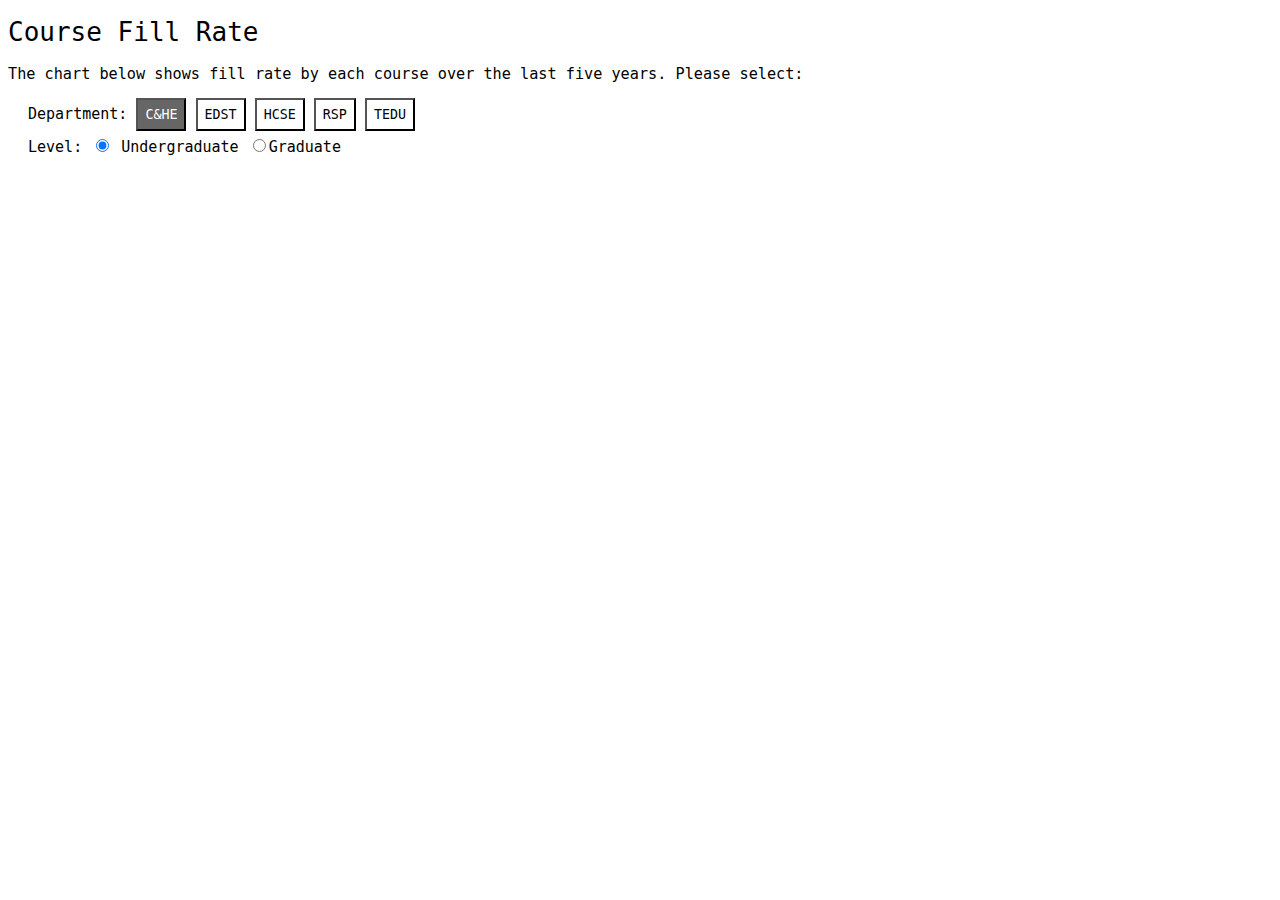
==== index.html @ 7ca92d27 "controls" ====
<!-- Code from d3-graph-gallery.com -->
<!DOCTYPE html>
<meta charset="utf-8">

<head>
  <link rel="stylesheet" href="style.css">
  <script src="https://d3js.org/d3.v4.js"></script>
  <script src="https://d3js.org/d3-scale-chromatic.v1.min.js"></script>
  <link href="https://fonts.googleapis.com/css?family=Roboto" rel="stylesheet">
</head>


<body>
    <div id ='mainheader' class='center'>
        <h1>Course Fill Rate</h1>
        <h3>The chart below shows fill rate by each course over the last five years. Please select:</h3>
       <div class='row'> 
          <div id='department'>Department: 
                <button class="btn active" name="C&HE">C&HE</button>
                <button class="btn" name="EDST">EDST</button>
                <button class="btn" name="HCSE">HCSE</button>
                <button class="btn" name="RSP">RSP</button>
                <button class="btn" name="TEDU">TEDU</button>
          </div>
          <div id='level_gr'>
              <label for="level_label">Level:</label>
              <input type="radio" name="level" id="Undergraduate" class ='gradlevel' value="Undergraduate"> Undergraduate</>
              <input type="radio" name="level" id="Graduate" class ='gradlevel' value="Graduate">Graduate</>
            </div>
      </div>
      </div>
  <div id="dataviz" class='center'></div>

  <script src='chart.js'></script>
</body>
---- style.css ----
h1,h3 {
    font-family: monospace;
    font-weight: 100;
}

#department, #level_gr{
  padding-left: 20px;
  font-family: monospace;
  font-size: 15px;
  
}

#level_gr{
    padding-top: 5px;
    padding-bottom: 15px;
}

button {

    padding: 7px;
    font-family: monospace;
    background-color: white;
    cursor: pointer;
  }

 .tooltip{
      position: absolute;
  }

  .active, .btn:hover {
    background-color: #666;
    color: white;
  }
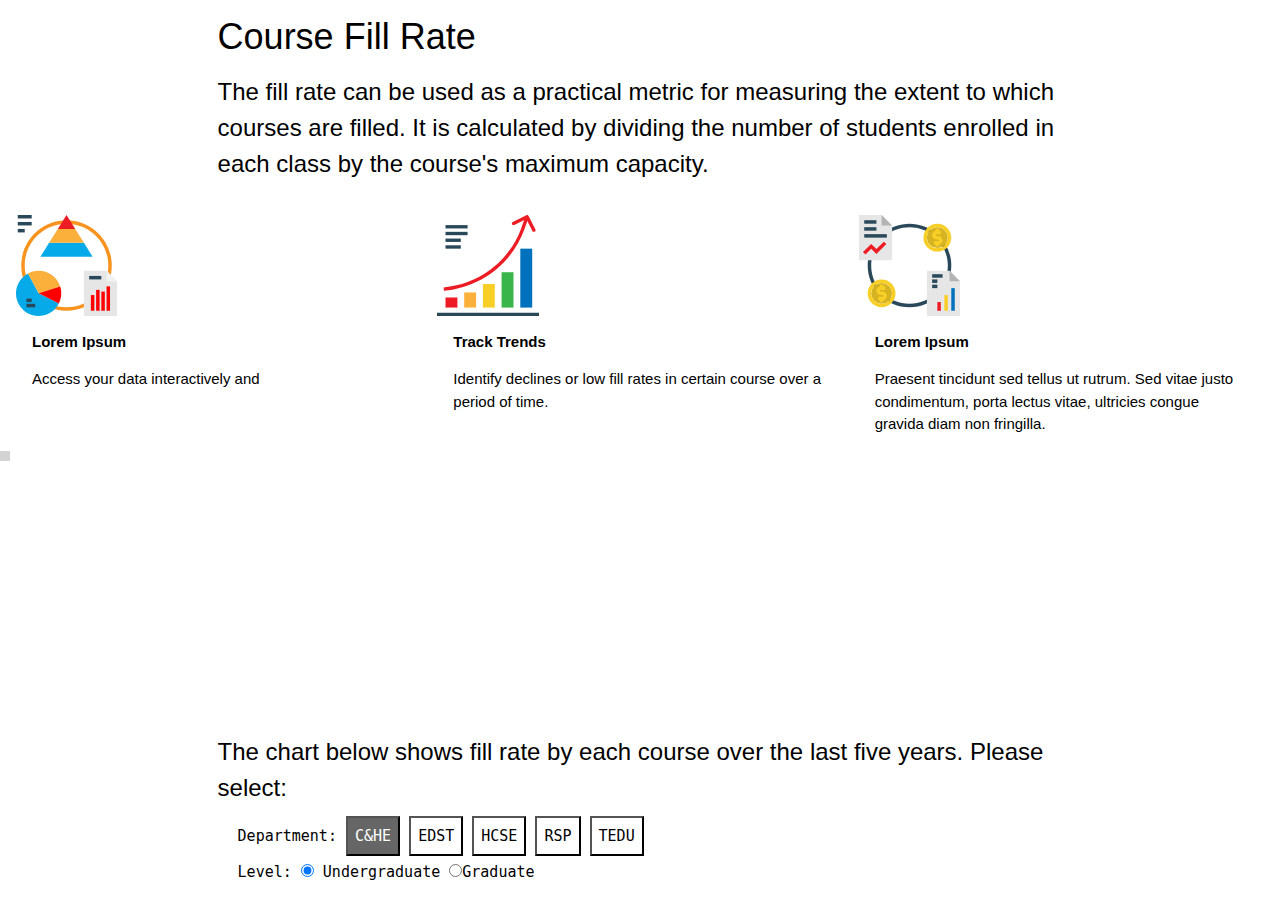
==== commit 74bb56f3: "merging" ====
--- a/index.html
+++ b/index.html
@@ -4,15 +4,45 @@
 
 <head>
   <link rel="stylesheet" href="style.css">
-  <script src="https://d3js.org/d3.v4.js"></script>
+  <link rel="stylesheet" href="https://www.w3schools.com/w3css/4/w3.css">
+  <script src="https://d3js.org/d3.v4.min.js"></script>
   <script src="https://d3js.org/d3-scale-chromatic.v1.min.js"></script>
-  <link href="https://fonts.googleapis.com/css?family=Roboto" rel="stylesheet">
 </head>
 
 
 <body>
-    <div id ='mainheader' class='center'>
-        <h1>Course Fill Rate</h1>
+  <div id ='desc'>
+  <h1>Course Fill Rate</h1>
+  <h3>The fill rate can be used as a practical metric for measuring the extent to which courses are filled. It is calculated by dividing the number of students enrolled in each class by the course's maximum capacity.</h3>
+</div>
+<br>
+ <!-- First Photo Grid-->
+ <div class="w3-row-padding">
+    <div class="w3-third w3-container w3-margin-bottom">
+      <img src="/svg/chart.svg" alt="Norway" style="width:25%">
+      <div class="w3-container w3-white">
+        <p><b>Lorem Ipsum</b></p>
+        <p>Access your data interactively and </p>
+      </div>
+    </div>
+    <div class="w3-third w3-container w3-margin-bottom">
+      <img src="/svg/diagram.svg" alt="Norway" style="width:25%">
+      <div class="w3-container w3-white">
+        <p><b>Track Trends</b></p>
+        <p> Identify declines or low fill rates in certain course over a period of time.</p>
+      </div>
+    </div>
+    <div class="w3-third w3-container">
+      <img src="/svg/document.svg" alt="Norway" style="width:25%">
+      <div class="w3-container w3-white">
+        <p><b>Lorem Ipsum</b></p>
+        <p>Praesent tincidunt sed tellus ut rutrum. Sed vitae justo condimentum, porta lectus vitae, ultricies congue gravida diam non fringilla.</p>
+      </div>
+    </div>
+  </div>
+  <iframe src="grid.html" scrolling="no" frameborder="1" marginheight="0px" marginwidth="0px" height="250px" width=100% allowfullscreen></iframe>
+ <br>
+  <div id ='mainheader' class='center'>
         <h3>The chart below shows fill rate by each course over the last five years. Please select:</h3>
        <div class='row'> 
           <div id='department'>Department: 
--- a/style.css
+++ b/style.css
@@ -30,4 +30,25 @@
   .active, .btn:hover {
     background-color: #666;
     color: white;
+  }
+
+  iframe{
+
+    border:0px #ffffff none;
+    display:block;
+    margin: 0 auto;
+
+  }
+
+  #desc{
+    margin: auto;
+    width: 66%;
+    display: block;
+    
+  }
+
+  #mainheader, #dataviz{
+    margin: auto;
+    width: 66%;
+    display: block;
   }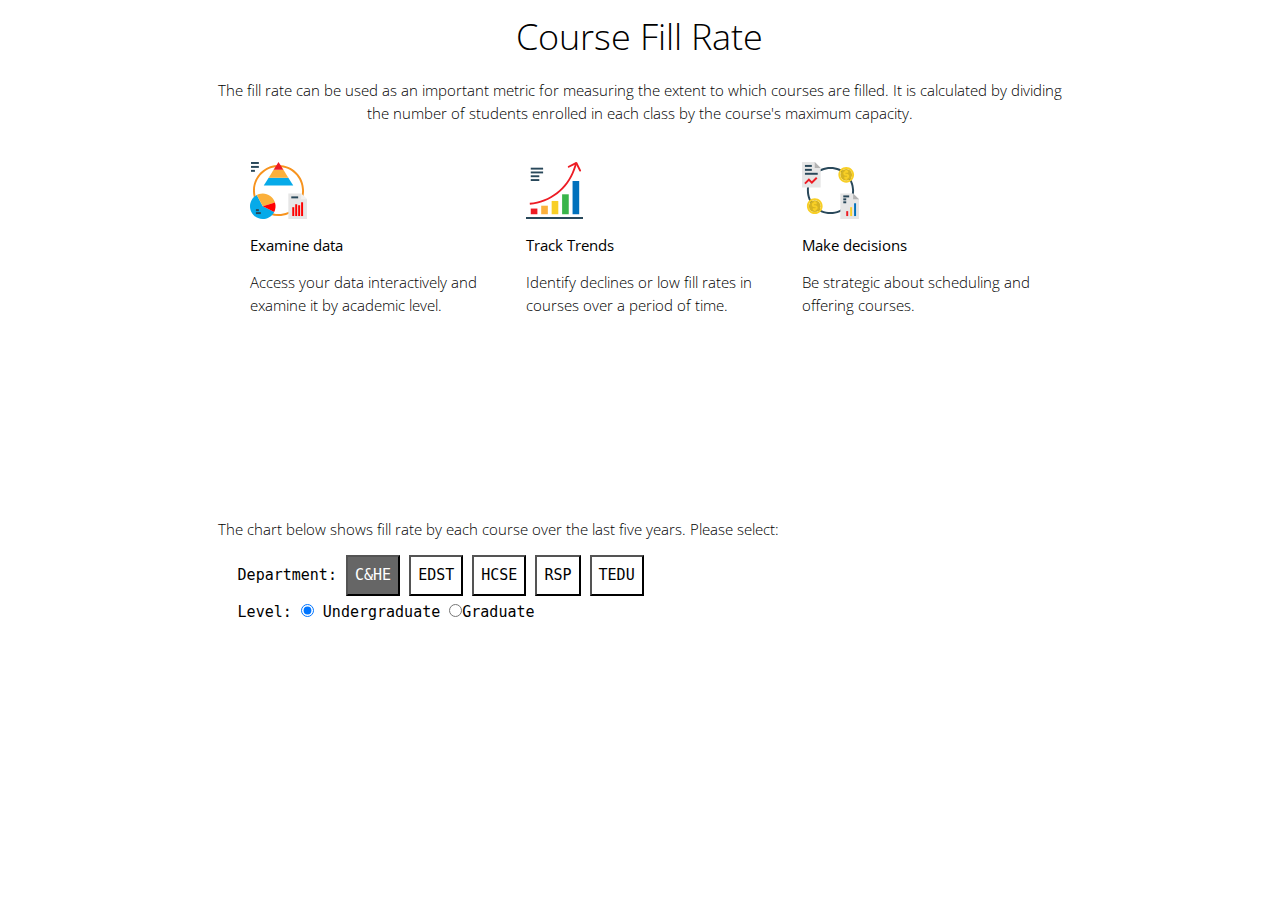
==== commit 181b4f7d: "grid fixed" ====
--- a/index.html
+++ b/index.html
@@ -5,7 +5,7 @@
 <head>
   <link rel="stylesheet" href="style.css">
   <link rel="stylesheet" href="https://www.w3schools.com/w3css/4/w3.css">
-  <script src="https://d3js.org/d3.v4.min.js"></script>
+  <link href="https://fonts.googleapis.com/css?family=Open+Sans:300,400&display=swap" rel="stylesheet">  <script src="https://d3js.org/d3.v4.min.js"></script>
   <script src="https://d3js.org/d3-scale-chromatic.v1.min.js"></script>
 </head>
 
@@ -13,37 +13,37 @@
 <body>
   <div id ='desc'>
   <h1>Course Fill Rate</h1>
-  <h3>The fill rate can be used as a practical metric for measuring the extent to which courses are filled. It is calculated by dividing the number of students enrolled in each class by the course's maximum capacity.</h3>
+  <p>The fill rate can be used as an important metric for measuring the extent to which courses are filled. It is calculated by dividing the number of students enrolled in each class by the course's maximum capacity.</p>
 </div>
 <br>
- <!-- First Photo Grid-->
- <div class="w3-row-padding">
+ <!-- logo row-->
+ <div id ='logo' class="w3-row-padding">
     <div class="w3-third w3-container w3-margin-bottom">
-      <img src="/svg/chart.svg" alt="Norway" style="width:25%">
       <div class="w3-container w3-white">
-        <p><b>Lorem Ipsum</b></p>
-        <p>Access your data interactively and </p>
+         <img src="/svg/chart.svg" style="width:25%">
+        <p><b>Examine data</b></p>
+        <p>Access your data interactively and examine it by academic level. </p>
       </div>
     </div>
     <div class="w3-third w3-container w3-margin-bottom">
-      <img src="/svg/diagram.svg" alt="Norway" style="width:25%">
       <div class="w3-container w3-white">
+        <img src="/svg/diagram.svg" style="width:25%">
         <p><b>Track Trends</b></p>
-        <p> Identify declines or low fill rates in certain course over a period of time.</p>
+        <p> Identify declines or low fill rates in courses over a period of time.</p>
       </div>
     </div>
     <div class="w3-third w3-container">
-      <img src="/svg/document.svg" alt="Norway" style="width:25%">
       <div class="w3-container w3-white">
-        <p><b>Lorem Ipsum</b></p>
-        <p>Praesent tincidunt sed tellus ut rutrum. Sed vitae justo condimentum, porta lectus vitae, ultricies congue gravida diam non fringilla.</p>
-      </div>
+        <img src="/svg/document.svg"  style="width:25%">
+        <p><b>Make decisions</b></p>
+        <p>Be strategic about scheduling and offering courses.</p>
     </div>
   </div>
-  <iframe src="grid.html" scrolling="no" frameborder="1" marginheight="0px" marginwidth="0px" height="250px" width=100% allowfullscreen></iframe>
- <br>
+  </div>
+  <iframe src="grid.html" allowfullscreen></iframe>
+  <br>
   <div id ='mainheader' class='center'>
-        <h3>The chart below shows fill rate by each course over the last five years. Please select:</h3>
+        <p>The chart below shows fill rate by each course over the last five years. Please select:</p>
        <div class='row'> 
           <div id='department'>Department: 
                 <button class="btn active" name="C&HE">C&HE</button>
--- a/style.css
+++ b/style.css
@@ -35,8 +35,10 @@
   iframe{
 
     border:0px #ffffff none;
-    display:block;
-    margin: 0 auto;
+    overflow: hidden;
+    height: 100%;
+    width: 100%;
+    border: 0;
 
   }
 
@@ -44,11 +46,19 @@
     margin: auto;
     width: 66%;
     display: block;
+    text-align: center;
     
   }
 
-  #mainheader, #dataviz{
+  #mainheader, #dataviz, #logo{
     margin: auto;
     width: 66%;
     display: block;
-  }+  }
+
+  body,h1,h2, h3, p{
+    font-family: 'Open Sans', sans-serif !important;
+    font-weight: lighter !important;
+
+  }
+
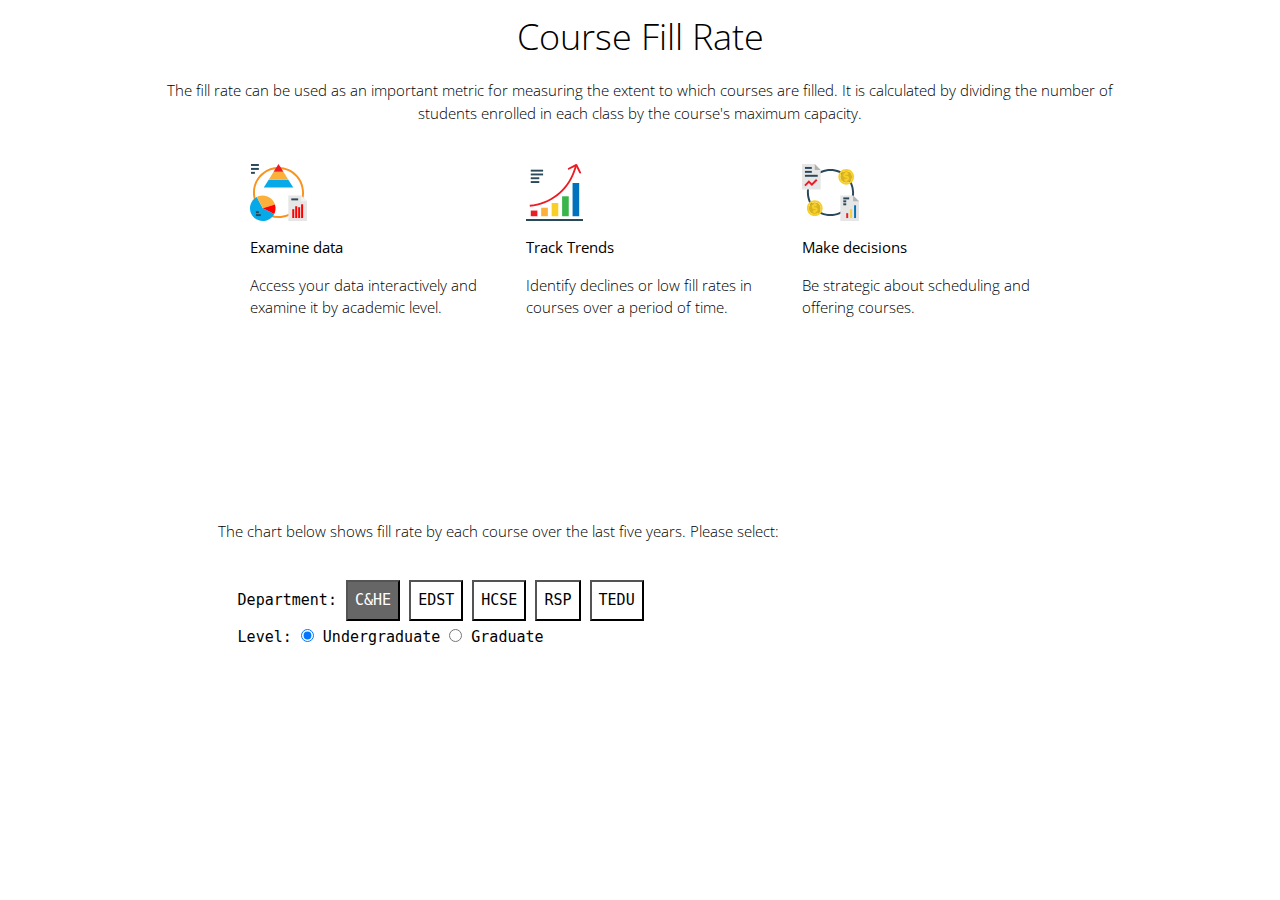
==== commit 76840926: "fixing_header" ====
--- a/index.html
+++ b/index.html
@@ -1,6 +1,7 @@
 <!-- Code from d3-graph-gallery.com -->
 <!DOCTYPE html>
 <meta charset="utf-8">
+<meta name="viewport" content="width=device-width, initial-scale=1">
 
 <head>
   <link rel="stylesheet" href="style.css">
@@ -11,11 +12,12 @@
 
 
 <body>
-  <div id ='desc'>
-  <h1>Course Fill Rate</h1>
-  <p>The fill rate can be used as an important metric for measuring the extent to which courses are filled. It is calculated by dividing the number of students enrolled in each class by the course's maximum capacity.</p>
-</div>
-<br>
+ <div class="w3-content" style="max-width:1400px">
+  <div class='w3-center w3-content w3-container' id='desc' >
+      <h1>Course Fill Rate</h1>
+      <p>The fill rate can be used as an important metric for measuring the extent to which courses are filled.
+        It is calculated by dividing the number of students enrolled in each class by the course's maximum capacity.</p> 
+  </div>
  <!-- logo row-->
  <div id ='logo' class="w3-row-padding">
     <div class="w3-third w3-container w3-margin-bottom">
@@ -40,10 +42,10 @@
     </div>
   </div>
   </div>
-  <iframe src="grid.html" allowfullscreen></iframe>
-  <br>
+  <iframe src="grid.html" frameborder="0"  style="padding-left:40px;overflow:hidden;height:89%;width:100%" height="100%" width="100%"></iframe>
   <div id ='mainheader' class='center'>
         <p>The chart below shows fill rate by each course over the last five years. Please select:</p>
+        <br>
        <div class='row'> 
           <div id='department'>Department: 
                 <button class="btn active" name="C&HE">C&HE</button>
@@ -55,11 +57,11 @@
           <div id='level_gr'>
               <label for="level_label">Level:</label>
               <input type="radio" name="level" id="Undergraduate" class ='gradlevel' value="Undergraduate"> Undergraduate</>
-              <input type="radio" name="level" id="Graduate" class ='gradlevel' value="Graduate">Graduate</>
+              <input type="radio" name="level" id="Graduate" class ='gradlevel' value="Graduate"> Graduate</>
             </div>
       </div>
       </div>
   <div id="dataviz" class='center'></div>
-
+</div>
   <script src='chart.js'></script>
 </body>--- a/style.css
+++ b/style.css
@@ -1,7 +1,3 @@
-h1,h3 {
-    font-family: monospace;
-    font-weight: 100;
-}
 
 #department, #level_gr{
   padding-left: 20px;
@@ -32,21 +28,9 @@
     color: white;
   }
 
-  iframe{
-
-    border:0px #ffffff none;
-    overflow: hidden;
-    height: 100%;
-    width: 100%;
-    border: 0;
-
-  }
-
   #desc{
-    margin: auto;
-    width: 66%;
-    display: block;
-    text-align: center;
+  max-width: 980px;
+  padding-bottom: 25px;
     
   }
 
@@ -62,3 +46,4 @@
 
   }
 
+  html, body, iframe { height: 100%; }
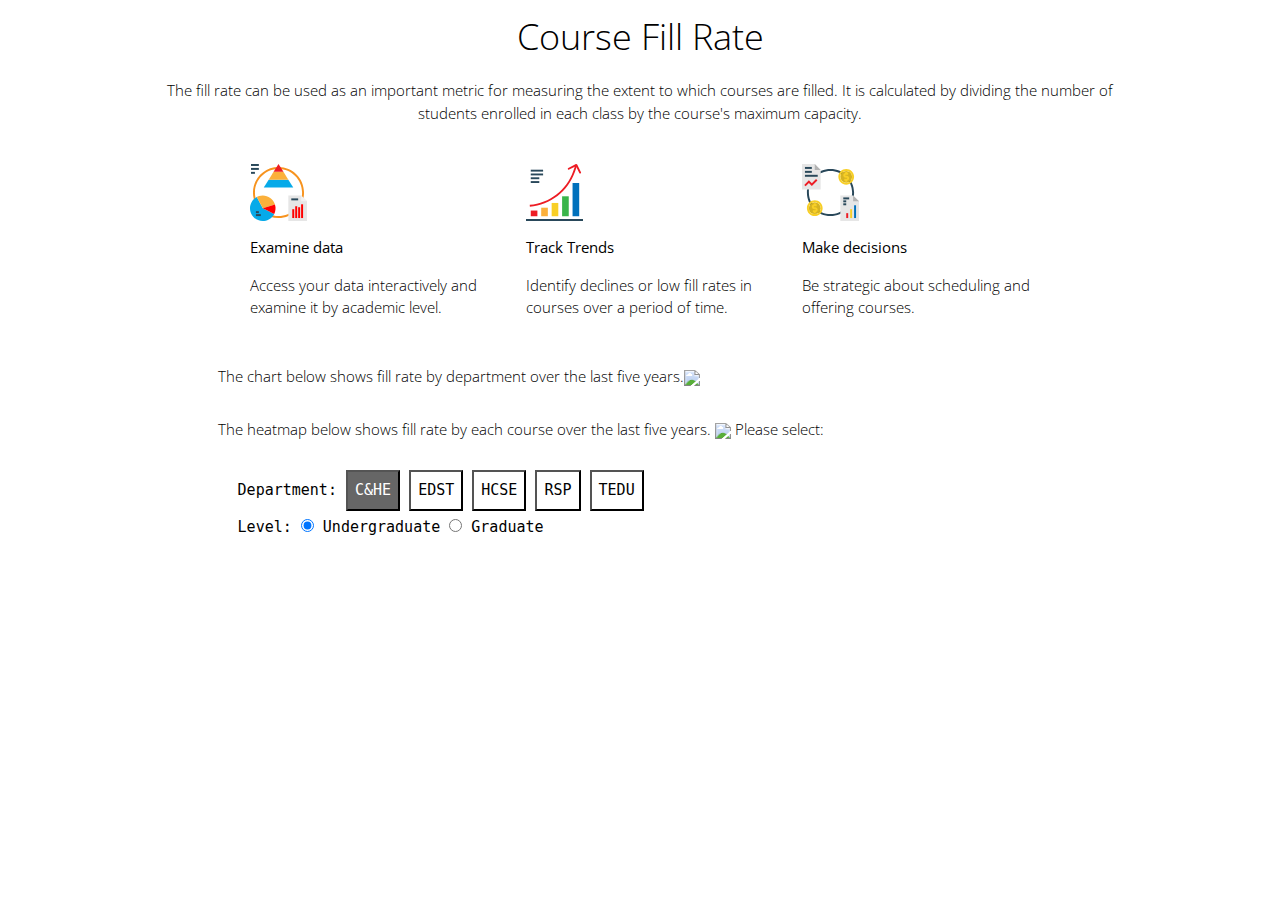
==== commit 491c4345: "formating" ====
--- a/index.html
+++ b/index.html
@@ -4,64 +4,69 @@
 <meta name="viewport" content="width=device-width, initial-scale=1">
 
 <head>
-  <link rel="stylesheet" href="style.css">
-  <link rel="stylesheet" href="https://www.w3schools.com/w3css/4/w3.css">
-  <link href="https://fonts.googleapis.com/css?family=Open+Sans:300,400&display=swap" rel="stylesheet">  <script src="https://d3js.org/d3.v4.min.js"></script>
-  <script src="https://d3js.org/d3-scale-chromatic.v1.min.js"></script>
+    <link rel="stylesheet" href="style.css">
+    <link rel="stylesheet" href="https://www.w3schools.com/w3css/4/w3.css">
+    <link href="https://fonts.googleapis.com/css?family=Open+Sans:300,400&display=swap" rel="stylesheet">
+    <script src="https://d3js.org/d3.v4.min.js"></script>
+    <script src="https://d3js.org/d3-scale-chromatic.v1.min.js"></script>
 </head>
 
 
 <body>
- <div class="w3-content" style="max-width:1400px">
-  <div class='w3-center w3-content w3-container' id='desc' >
-      <h1>Course Fill Rate</h1>
-      <p>The fill rate can be used as an important metric for measuring the extent to which courses are filled.
-        It is calculated by dividing the number of students enrolled in each class by the course's maximum capacity.</p> 
-  </div>
- <!-- logo row-->
- <div id ='logo' class="w3-row-padding">
-    <div class="w3-third w3-container w3-margin-bottom">
-      <div class="w3-container w3-white">
-         <img src="/svg/chart.svg" style="width:25%">
-        <p><b>Examine data</b></p>
-        <p>Access your data interactively and examine it by academic level. </p>
-      </div>
+    <div class="w3-content" style="max-width:1400px">
+        <div class='w3-center w3-content w3-container' id='desc'>
+            <h1>Course Fill Rate</h1>
+            <p>The fill rate can be used as an important metric for measuring the extent to which courses are filled. It is calculated by dividing the number of students enrolled in each class by the course's maximum capacity.</p>
+        </div>
+        <!-- logo row-->
+        <div id='logo' class="w3-row-padding">
+            <div class="w3-third w3-container w3-margin-bottom">
+                <div class="w3-container w3-white">
+                    <img src="/svg/chart.svg" style="width:25%">
+                    <p><b>Examine data</b></p>
+                    <p>Access your data interactively and examine it by academic level. </p>
+                </div>
+            </div>
+            <div class="w3-third w3-container w3-margin-bottom">
+                <div class="w3-container w3-white">
+                    <img src="/svg/diagram.svg" style="width:25%">
+                    <p><b>Track Trends</b></p>
+                    <p> Identify declines or low fill rates in courses over a period of time.</p>
+                </div>
+            </div>
+            <div class="w3-third w3-container">
+                <div class="w3-container w3-white">
+                    <img src="/svg/document.svg" style="width:25%">
+                    <p><b>Make decisions</b></p>
+                    <p>Be strategic about scheduling and offering courses.</p>
+                </div>
+            </div>
+        </div>
+        <div id='chartdesc'>
+            <p>The chart below shows fill rate by department over the last five years.<img src="/svg/tap.svg" style="width:3%"></p>
+        </div>
+        <div class='w3-center w3-content w3-container' id="grid"></div>
+        <div id='mainheader' class='center'>
+            <p style="padding-bottom:15px;">The heatmap below shows fill rate by each course over the last five years. <img src="/svg/tap.svg" style="width:3%"> Please select:</p>
+            <div class='row'>
+                <div id='department'>Department:
+                    <button class="btn active" name="C&HE">C&HE</button>
+                    <button class="btn" name="EDST">EDST</button>
+                    <button class="btn" name="HCSE">HCSE</button>
+                    <button class="btn" name="RSP">RSP</button>
+                    <button class="btn" name="TEDU">TEDU</button>
+                </div>
+                <div id='level_gr'>
+                    <label for="level_label">Level:</label>
+                    <input type="radio" name="level" id="Undergraduate" class='gradlevel' value="Undergraduate"> Undergraduate
+                    </>
+                    <input type="radio" name="level" id="Graduate" class='gradlevel' value="Graduate"> Graduate
+                    </>
+                </div>
+            </div>
+        </div>
+        <div id="dataviz" class='w3-center w3-content w3-container'></div>
     </div>
-    <div class="w3-third w3-container w3-margin-bottom">
-      <div class="w3-container w3-white">
-        <img src="/svg/diagram.svg" style="width:25%">
-        <p><b>Track Trends</b></p>
-        <p> Identify declines or low fill rates in courses over a period of time.</p>
-      </div>
-    </div>
-    <div class="w3-third w3-container">
-      <div class="w3-container w3-white">
-        <img src="/svg/document.svg"  style="width:25%">
-        <p><b>Make decisions</b></p>
-        <p>Be strategic about scheduling and offering courses.</p>
-    </div>
-  </div>
-  </div>
-  <iframe src="grid.html" frameborder="0"  style="padding-left:40px;overflow:hidden;height:89%;width:100%" height="100%" width="100%"></iframe>
-  <div id ='mainheader' class='center'>
-        <p>The chart below shows fill rate by each course over the last five years. Please select:</p>
-        <br>
-       <div class='row'> 
-          <div id='department'>Department: 
-                <button class="btn active" name="C&HE">C&HE</button>
-                <button class="btn" name="EDST">EDST</button>
-                <button class="btn" name="HCSE">HCSE</button>
-                <button class="btn" name="RSP">RSP</button>
-                <button class="btn" name="TEDU">TEDU</button>
-          </div>
-          <div id='level_gr'>
-              <label for="level_label">Level:</label>
-              <input type="radio" name="level" id="Undergraduate" class ='gradlevel' value="Undergraduate"> Undergraduate</>
-              <input type="radio" name="level" id="Graduate" class ='gradlevel' value="Graduate"> Graduate</>
-            </div>
-      </div>
-      </div>
-  <div id="dataviz" class='center'></div>
-</div>
-  <script src='chart.js'></script>
+    <script src="grid.js"></script>
+    <script src='chart.js'></script>
 </body>--- a/style.css
+++ b/style.css
@@ -1,49 +1,82 @@
-
-#department, #level_gr{
-  padding-left: 20px;
-  font-family: monospace;
-  font-size: 15px;
-  
+#department,
+#level_gr {
+    padding-left: 20px;
+    font-family: monospace;
+    font-size: 15px;
 }
 
-#level_gr{
+#level_gr {
     padding-top: 5px;
     padding-bottom: 15px;
 }
 
 button {
-
     padding: 7px;
     font-family: monospace;
     background-color: white;
     cursor: pointer;
-  }
+}
 
- .tooltip{
-      position: absolute;
-  }
+.tooltip {
+    position: absolute;
+    pointer-events: none;
+    text-align: left;
+}
 
-  .active, .btn:hover {
+.active,
+.btn:hover {
     background-color: #666;
     color: white;
-  }
+}
 
-  #desc{
-  max-width: 980px;
-  padding-bottom: 25px;
-    
-  }
+#desc {
+    max-width: 980px;
+    padding-bottom: 25px;
+}
 
-  #mainheader, #dataviz, #logo{
+#mainheader,
+#logo,
+#chartdesc {
     margin: auto;
     width: 66%;
     display: block;
-  }
+}
 
-  body,h1,h2, h3, p{
+body,
+h1,
+h2,
+h3,
+p {
     font-family: 'Open Sans', sans-serif !important;
     font-weight: lighter !important;
+}
 
-  }
+html,
+body,
+iframe {
+    height: 100%;
+}
 
-  html, body, iframe { height: 100%; }
+div.linetooltip {
+    position: absolute;
+    text-align: center;
+    width: 60px;
+    height: 28px;
+    padding: 2px;
+    font: 14px monospace;
+    border: 1px;
+    border-radius: 8px;
+    pointer-events: none;
+}
+
+.axis text {
+    fill: #888787;
+}
+
+.axis path {
+    stroke: #888787;
+}
+
+.axis line {
+    stroke: #888787;
+}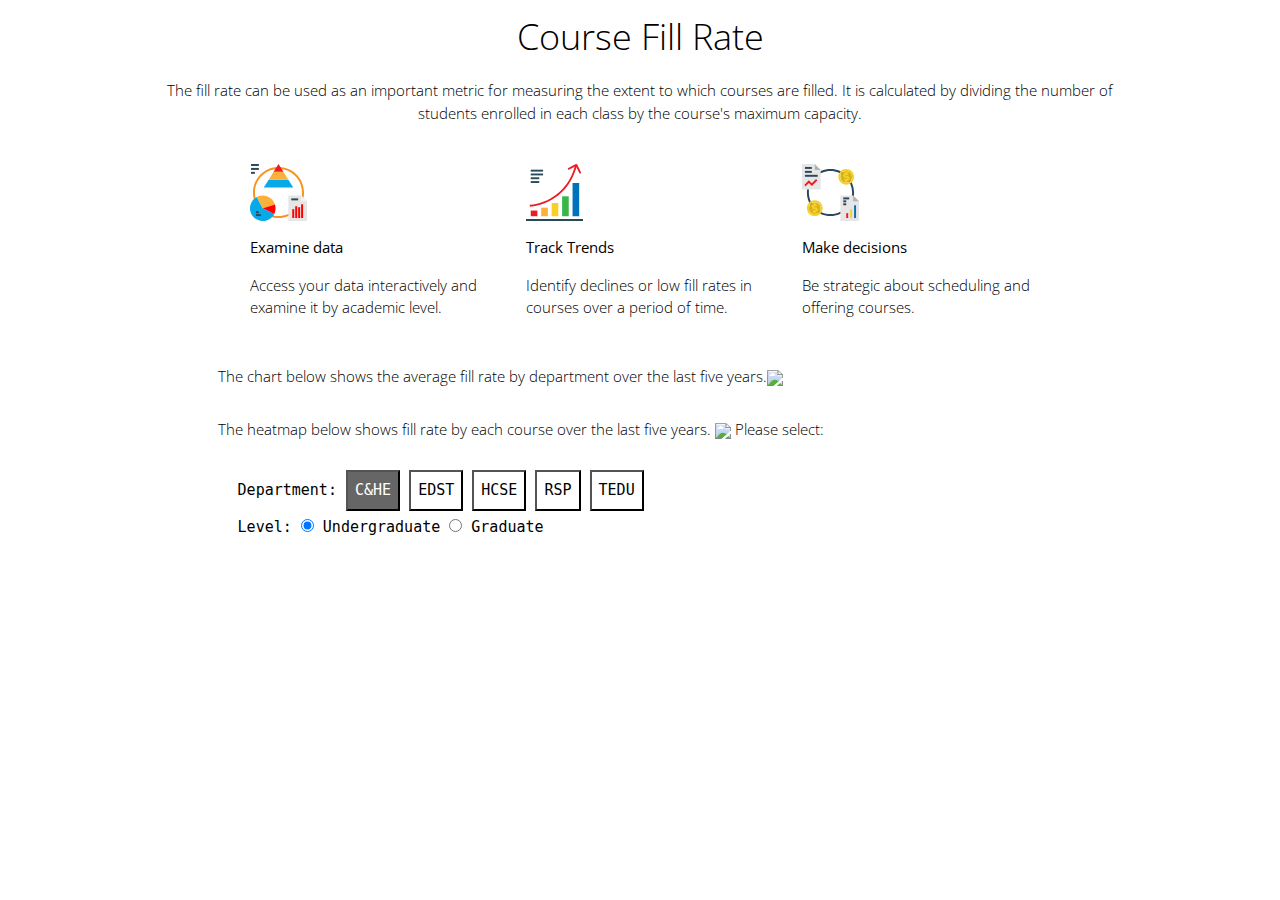
==== commit c9182f0e: "lingo" ====
--- a/index.html
+++ b/index.html
@@ -43,7 +43,7 @@
             </div>
         </div>
         <div id='chartdesc'>
-            <p>The chart below shows fill rate by department over the last five years.<img src="/svg/tap.svg" style="width:3%"></p>
+            <p>The chart below shows the average fill rate by department over the last five years.<img src="/svg/tap.svg" style="width:3%"></p>
         </div>
         <div class='w3-center w3-content w3-container' id="grid"></div>
         <div id='mainheader' class='center'>
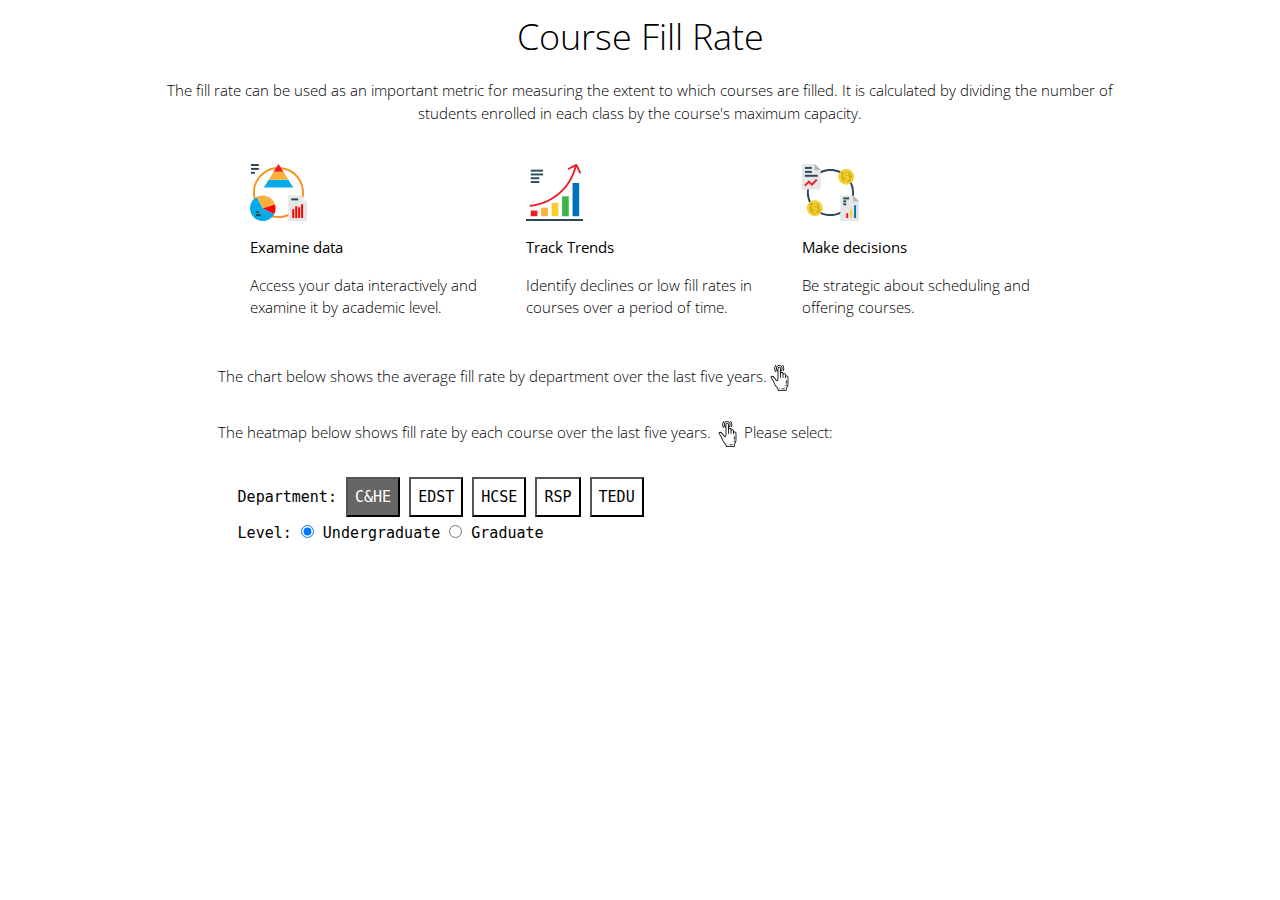
==== commit b8e64a50: "Update index.html" ====
--- a/index.html
+++ b/index.html
@@ -29,7 +29,7 @@
             </div>
             <div class="w3-third w3-container w3-margin-bottom">
                 <div class="w3-container w3-white">
-                    <img src="/svg/diagram.svg" style="width:25%">
+                    <img src="svg/diagram.svg" style="width:25%">
                     <p><b>Track Trends</b></p>
                     <p> Identify declines or low fill rates in courses over a period of time.</p>
                 </div>
@@ -69,4 +69,4 @@
     </div>
     <script src="grid.js"></script>
     <script src='chart.js'></script>
-</body>+</body>
